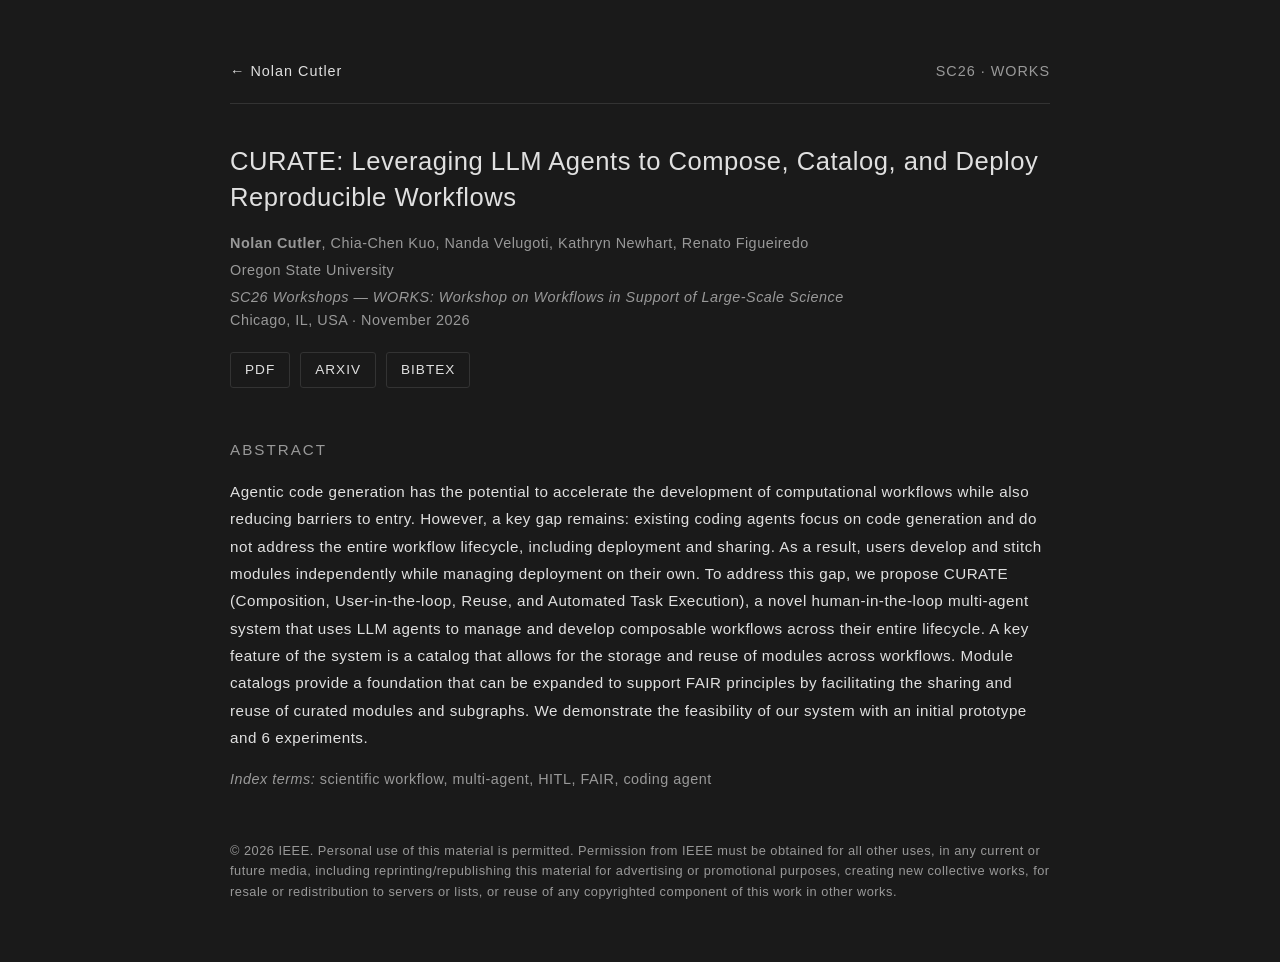
==== curate/index.html @ c0bd3b74 "updates" ====
<!DOCTYPE html>
<html lang="en">
<head>
    <meta charset="UTF-8">
    <meta name="viewport" content="width=device-width, initial-scale=1.0">
    <title>Nolan Cutler - CURATE</title>
    <meta name="description" content="CURATE: Leveraging LLM Agents to Compose, Catalog, and Deploy Reproducible Workflows. Nolan Cutler, Chia-Chen Kuo, Nanda Velugoti, Kathryn Newhart, Renato Figueiredo. SC26 Workshops - WORKS, Chicago, November 2026.">
    <link rel="canonical" href="https://nolcut.github.io/curate/">
    <meta property="og:type" content="article">
    <meta property="og:url" content="https://nolcut.github.io/curate/">
    <meta property="og:title" content="CURATE: Leveraging LLM Agents to Compose, Catalog, and Deploy Reproducible Workflows">
    <meta property="og:description" content="A human-in-the-loop multi-agent system that manages composable scientific workflows across their entire lifecycle. SC26 Workshops - WORKS, Chicago, November 2026.">
    <meta name="twitter:card" content="summary">
    <link rel="stylesheet" href="../style.css">
</head>
<body>
    <div class="container">
        <!-- Back to homepage -->
        <nav class="site-nav">
            <a href="../">&larr; Nolan Cutler</a>
            <span class="nav-venue">SC26 &middot; WORKS</span>
        </nav>

        <!-- Paper -->
        <article>
            <h1 class="paper-title">CURATE: Leveraging LLM Agents to Compose, Catalog, and Deploy Reproducible Workflows</h1>
            <p class="authors"><strong>Nolan Cutler</strong>, Chia-Chen Kuo, Nanda Velugoti, Kathryn Newhart, Renato Figueiredo</p>
            <p class="authors">Oregon State University</p>
            <p class="venue"><em>SC26 Workshops &mdash; WORKS: Workshop on Workflows in Support of Large-Scale Science</em><br>
            Chicago, IL, USA &middot; November 2026</p>

            <div class="pub-links paper-links">
                <a href="Cutler-CURATE-SC26.pdf" class="btn">PDF</a>
                <a href="https://arxiv.org/abs/2608.04270" target="_blank" rel="noopener noreferrer" class="btn">arXiv</a>
                <button type="button" class="btn copy-btn" id="bibtexToggle" aria-expanded="false" aria-controls="bibtexWrap">BibTeX</button>
            </div>

            <div class="bibtex-wrap" id="bibtexWrap">
                <pre class="bibtex" id="bibtexText">@inproceedings{cutler2026curate,
  title     = {{CURATE}: Leveraging {LLM} Agents to Compose, Catalog,
               and Deploy Reproducible Workflows},
  author    = {Cutler, Nolan and Kuo, Chia-Chen and Velugoti, Nanda and
               Newhart, Kathryn and Figueiredo, Renato},
  booktitle = {SC26 Workshops: Workshop on Workflows in Support of
               Large-Scale Science (WORKS)},
  year      = {2026},
  address   = {Chicago, IL, USA},
  publisher = {IEEE},
}</pre>
                <button type="button" class="btn copy-btn" id="copyBibtex">Copy</button>
            </div>

            <section class="paper-section" style="margin-top: 50px;">
                <h2>Abstract</h2>
                <p class="paper-abstract">
                    Agentic code generation has the potential to accelerate the development of computational
                    workflows while also reducing barriers to entry. However, a key gap remains: existing coding
                    agents focus on code generation and do not address the entire workflow lifecycle, including
                    deployment and sharing. As a result, users develop and stitch modules independently while
                    managing deployment on their own. To address this gap, we propose CURATE (Composition,
                    User-in-the-loop, Reuse, and Automated Task Execution), a novel human-in-the-loop multi-agent
                    system that uses LLM agents to manage and develop composable workflows across their entire
                    lifecycle. A key feature of the system is a catalog that allows for the storage and reuse of
                    modules across workflows. Module catalogs provide a foundation that can be expanded to support
                    FAIR principles by facilitating the sharing and reuse of curated modules and subgraphs. We
                    demonstrate the feasibility of our system with an initial prototype and 6 experiments.
                </p>
                <p class="venue" style="margin-top: 16px;"><em>Index terms:</em> scientific workflow, multi-agent, HITL, FAIR, coding agent</p>
            </section>

            <p class="paper-note">
                &copy; 2026 IEEE. Personal use of this material is permitted. Permission from IEEE must be
                obtained for all other uses, in any current or future media, including reprinting/republishing
                this material for advertising or promotional purposes, creating new collective works, for resale
                or redistribution to servers or lists, or reuse of any copyrighted component of this work in
                other works.
            </p>
        </article>
    </div>

    <script>
        // Local to this page - style.css is shared, but script.js is not loaded here
        // (it hard-fails on pages without the homepage photo-modal markup).
        (function () {
            const toggle = document.getElementById('bibtexToggle');
            const wrap = document.getElementById('bibtexWrap');
            const copy = document.getElementById('copyBibtex');
            const text = document.getElementById('bibtexText');

            toggle.addEventListener('click', () => {
                const open = wrap.classList.toggle('active');
                toggle.setAttribute('aria-expanded', String(open));
            });

            copy.addEventListener('click', async () => {
                try {
                    await navigator.clipboard.writeText(text.textContent);
                    copy.textContent = 'Copied';
                } catch {
                    // Clipboard API needs a secure context; fall back to selecting the text.
                    const range = document.createRange();
                    range.selectNodeContents(text);
                    const sel = window.getSelection();
                    sel.removeAllRanges();
                    sel.addRange(range);
                    copy.textContent = 'Press ⌘C';
                }
                setTimeout(() => { copy.textContent = 'Copy'; }, 2000);
            });
        })();
    </script>
</body>
</html>
---- style.css ----
* {
    margin: 0;
    padding: 0;
    box-sizing: border-box;
}

:root {
    --dark-bg: #1a1a1a;
    --darker-bg: #0f0f0f;
    --text-light: #e0e0e0;
    --text-muted: #999999;
    --accent: #00bcd4;
    --accent-dark: #0097a7;
    --border: #333333;
    --transition: all 0.3s ease;
}

html {
    scroll-behavior: smooth;
}

body {
    font-family: -apple-system, BlinkMacSystemFont, 'Segoe UI', Roboto, 'Helvetica Neue', Arial, sans-serif;
    background-color: var(--dark-bg);
    color: var(--text-light);
    line-height: 1.6;
    letter-spacing: 0.5px;
}

.container {
    max-width: 900px;
    margin: 0 auto;
    padding: 60px 40px;
}

/* Header */
header {
    margin-bottom: 60px;
    padding-bottom: 40px;
    border-bottom: 1px solid var(--border);
}

header h1 {
    font-size: 3rem;
    font-weight: 300;
    letter-spacing: 2px;
    margin-bottom: 8px;
}

.name {
    font-weight: 400;
    color: var(--text-light);
}

header .subtitle {
    color: var(--accent);
    font-size: 0.95rem;
    letter-spacing: 1px;
    font-weight: 300;
}

/* Bio Section */
.bio {
    margin-bottom: 80px;
}

.bio-content {
    display: grid;
    grid-template-columns: 1fr 1fr;
    gap: 40px;
    align-items: flex-start;
}

.bio-text {
    color: var(--text-light);
    line-height: 1.8;
    font-size: 0.95rem;
}

.bio-text p {
    margin-bottom: 16px;
}

.bio-text p:last-child {
    margin-bottom: 0;
}

.research-link {
    color: #77d7ff;
    text-decoration: none;
    transition: var(--transition);
}

.research-link:hover,
.research-link:focus {
    color: #77d7ff;
    text-decoration: underline;
}

.bio-images {
    display: flex;
    flex-direction: column;
    gap: 20px;
}

.bio-images img {
    width: 100%;
    border-radius: 4px;
    opacity: 0.9;
    transition: var(--transition);
}

.bio-images img:hover {
    opacity: 1;
}

/* Hobbies Section */
.hobbies {
    margin-bottom: 80px;
}

.hobbies h2 {
    font-size: 1.5rem;
    font-weight: 300;
    letter-spacing: 2px;
    margin-bottom: 40px;
    color: var(--text-light);
}

.hobbies-text {
    color: var(--text-light);
    line-height: 1.8;
    font-size: 0.95rem;
    margin-bottom: 30px;
}

.hobbies-grid {
    display: grid;
    grid-template-columns: repeat(auto-fill, minmax(240px, 1fr));
    gap: 20px;
}

.hobby-item {
    position: relative;
    overflow: hidden;
    border-radius: 4px;
    display: flex;
    flex-direction: column;
}

.hobby-image-wrapper {
    position: relative;
    width: 100%;
    height: 240px;
    overflow: hidden;
}

.hobby-item img {
    width: 100%;
    height: 240px;
    object-fit: cover;
    transition: var(--transition);
    opacity: 0.85;
}

.hobby-item:hover img {
    opacity: 1;
    transform: scale(1.02);
}

/* Location overlay - appears on hover */
.hobby-location {
    position: absolute;
    bottom: 0;
    left: 0;
    right: 0;
    background: rgba(0, 0, 0, 0.7);
    color: var(--accent);
    padding: 12px;
    font-size: 0.9rem;
    font-weight: 500;
    text-align: center;
    transform: translateY(100%);
    transition: var(--transition);
}

.hobby-item:hover .hobby-location {
    transform: translateY(0);
}

/* Info button */
.hobby-info-btn {
    position: absolute;
    top: 8px;
    right: 8px;
    width: 32px;
    height: 32px;
    border-radius: 50%;
    background-color: rgba(0, 188, 212, 0.2);
    border: 1px solid var(--accent);
    color: var(--accent);
    font-size: 1.2rem;
    font-weight: 300;
    cursor: pointer;
    transition: var(--transition);
    display: flex;
    align-items: center;
    justify-content: center;
    opacity: 0;
    z-index: 10;
}

.hobby-item:hover .hobby-info-btn {
    opacity: 1;
}

.hobby-info-btn:hover {
    background-color: rgba(0, 188, 212, 0.4);
    transform: scale(1.1);
}

.hobby-caption {
    display: none;
}

/* Modal Styles */
.photo-modal {
    display: none;
    position: fixed;
    top: 0;
    left: 0;
    right: 0;
    bottom: 0;
    background-color: rgba(0, 0, 0, 0.85);
    z-index: 1000;
    justify-content: center;
    align-items: center;
    opacity: 0;
    transition: opacity 0.3s ease;
}

.photo-modal.active {
    display: flex;
    opacity: 1;
}

.photo-modal-content {
    position: relative;
    background-color: var(--dark-bg);
    border: 1px solid var(--border);
    border-radius: 8px;
    padding: 40px;
    max-width: 500px;
    width: 90%;
    max-height: 80vh;
    overflow-y: auto;
    animation: modalSlideIn 0.3s ease;
}

@keyframes modalSlideIn {
    from {
        transform: translateY(-50px);
        opacity: 0;
    }
    to {
        transform: translateY(0);
        opacity: 1;
    }
}

.photo-modal-close {
    position: absolute;
    top: 12px;
    right: 16px;
    background: none;
    border: none;
    color: var(--text-muted);
    font-size: 2rem;
    cursor: pointer;
    transition: var(--transition);
    width: 40px;
    height: 40px;
    display: flex;
    align-items: center;
    justify-content: center;
}

.photo-modal-close:hover {
    color: var(--accent);
}

#modalText {
    color: var(--text-light);
    line-height: 1.8;
    font-size: 1rem;
    margin: 0;
}

/* Publications Section */
.publications {
    margin-bottom: 60px;
}

.publications h2 {
    font-size: 1.5rem;
    font-weight: 300;
    letter-spacing: 2px;
    margin-bottom: 40px;
    color: var(--text-light);
}

.publications-list {
    display: grid;
    grid-template-columns: 1fr;
    gap: 40px;
}

.section-divider {
    border: none;
    border-top: 1px solid var(--border);
    margin: 40px 0;
}

.publication {
    padding-bottom: 30px;
    border-bottom: 1px solid var(--border);
}

.publication:last-child {
    border-bottom: none;
}

.pub-header {
    display: flex;
    justify-content: space-between;
    align-items: flex-start;
    gap: 20px;
    margin-bottom: 8px;
}

.pub-header h3 {
    font-size: 1.1rem;
    font-weight: 400;
    color: var(--text-light);
}

.year {
    color: var(--text-muted);
    font-size: 0.9rem;
    white-space: nowrap;
}

.authors {
    color: var(--text-muted);
    font-size: 0.9rem;
    margin-bottom: 4px;
}

.venue {
    color: var(--text-muted);
    font-size: 0.9rem;
    margin-bottom: 12px;
}

.pub-links {
    display: flex;
    gap: 10px;
}

.btn {
    display: inline-block;
    padding: 6px 14px;
    border: 1px solid var(--border);
    border-radius: 3px;
    color: var(--text-light);
    text-decoration: none;
    font-size: 0.85rem;
    letter-spacing: 1px;
    text-transform: uppercase;
    transition: var(--transition);
}

.btn:hover {
    border-color: var(--accent);
    color: var(--accent);
    background-color: rgba(0, 188, 212, 0.05);
}

/* Projects Section */
.projects {
    margin-bottom: 60px;
}

.projects h2 {
    font-size: 1.5rem;
    font-weight: 300;
    letter-spacing: 2px;
    margin-bottom: 40px;
    color: var(--text-light);
}

.projects-list {
    display: grid;
    grid-template-columns: 1fr;
    gap: 40px;
}

.project {
    padding-bottom: 30px;
    border-bottom: 1px solid var(--border);
}

.project:last-child {
    border-bottom: none;
}

.project-header {
    display: flex;
    justify-content: space-between;
    align-items: flex-start;
    gap: 20px;
    margin-bottom: 12px;
}

.project-header h3 {
    font-size: 1.1rem;
    font-weight: 400;
    color: var(--text-light);
}

.project-description {
    color: var(--text-muted);
    font-size: 0.9rem;
    margin-bottom: 20px;
    line-height: 1.7;
}

.project-image {
    max-width: 100%;
    height: auto;
    margin-bottom: 20px;
    border-radius: 4px;
    border: 1px solid var(--border);
    display: block;
}

.project-links {
    display: flex;
    gap: 10px;
}

/* Social Links */
.social-links {
    display: flex;
    justify-content: center;
    gap: 30px;
}

.social-links a {
    color: var(--text-light);
    transition: var(--transition);
    display: flex;
    align-items: center;
    justify-content: center;
}

.social-links a:hover {
    color: var(--accent);
}

.social-links svg {
    width: 24px;
    height: 24px;
}

/* Paper Page (curate/) */
.site-nav {
    display: flex;
    justify-content: space-between;
    align-items: baseline;
    gap: 20px;
    padding-bottom: 20px;
    margin-bottom: 40px;
    border-bottom: 1px solid var(--border);
    font-size: 0.9rem;
}

.site-nav a {
    color: var(--text-light);
    text-decoration: none;
    letter-spacing: 1px;
    transition: var(--transition);
}

.site-nav a:hover,
.site-nav a:focus {
    color: var(--accent);
}

.site-nav .nav-venue {
    color: var(--text-muted);
    letter-spacing: 1px;
    white-space: nowrap;
}

.paper-title {
    font-size: 1.6rem;
    font-weight: 400;
    line-height: 1.4;
    color: var(--text-light);
    margin-bottom: 16px;
}

.paper-links {
    flex-wrap: wrap;
    margin-top: 20px;
}

.paper-section {
    margin-bottom: 50px;
}

.paper-section h2 {
    font-size: 0.95rem;
    font-weight: 300;
    letter-spacing: 2px;
    text-transform: uppercase;
    color: var(--text-muted);
    margin-bottom: 16px;
}

.paper-abstract {
    font-size: 0.95rem;
    line-height: 1.8;
    color: var(--text-light);
}

.bibtex-wrap {
    display: none;
}

.bibtex-wrap.active {
    display: block;
}

.bibtex {
    background-color: var(--darker-bg);
    border: 1px solid var(--border);
    border-radius: 3px;
    padding: 20px;
    overflow-x: auto;
    font-family: ui-monospace, SFMono-Regular, Menlo, Consolas, monospace;
    font-size: 0.8rem;
    line-height: 1.7;
    letter-spacing: 0;
    color: var(--text-light);
    margin-bottom: 12px;
}

.copy-btn {
    background: none;
    cursor: pointer;
    font-family: inherit;
}

.paper-note {
    font-size: 0.8rem;
    color: var(--text-muted);
    margin-top: 40px;
}

/* Responsive Design */
@media (max-width: 768px) {
    .container {
        padding: 40px 24px;
    }

    header h1 {
        font-size: 2.2rem;
    }

    .bio-content {
        grid-template-columns: 1fr;
        gap: 30px;
    }

    .pub-header {
        flex-direction: column;
        gap: 4px;
    }

    .year {
        white-space: normal;
    }

    .social-links {
        gap: 20px;
    }

    .paper-title {
        font-size: 1.35rem;
    }

    .site-nav {
        font-size: 0.85rem;
    }
}

@media (max-width: 480px) {
    .container {
        padding: 30px 16px;
    }

    header h1 {
        font-size: 1.8rem;
        letter-spacing: 1px;
    }

    .publications h2 {
        font-size: 1.2rem;
    }

    .bio-text {
        font-size: 0.9rem;
    }

    .pub-header h3 {
        font-size: 1rem;
    }

    .social-links {
        gap: 15px;
    }

    .social-links svg {
        width: 20px;
        height: 20px;
    }

    .paper-title {
        font-size: 1.2rem;
    }

    /* Phones are the whole QR audience - keep the back link uncrowded */
    .site-nav .nav-venue {
        display: none;
    }

    .bibtex {
        font-size: 0.7rem;
        padding: 14px;
    }
}
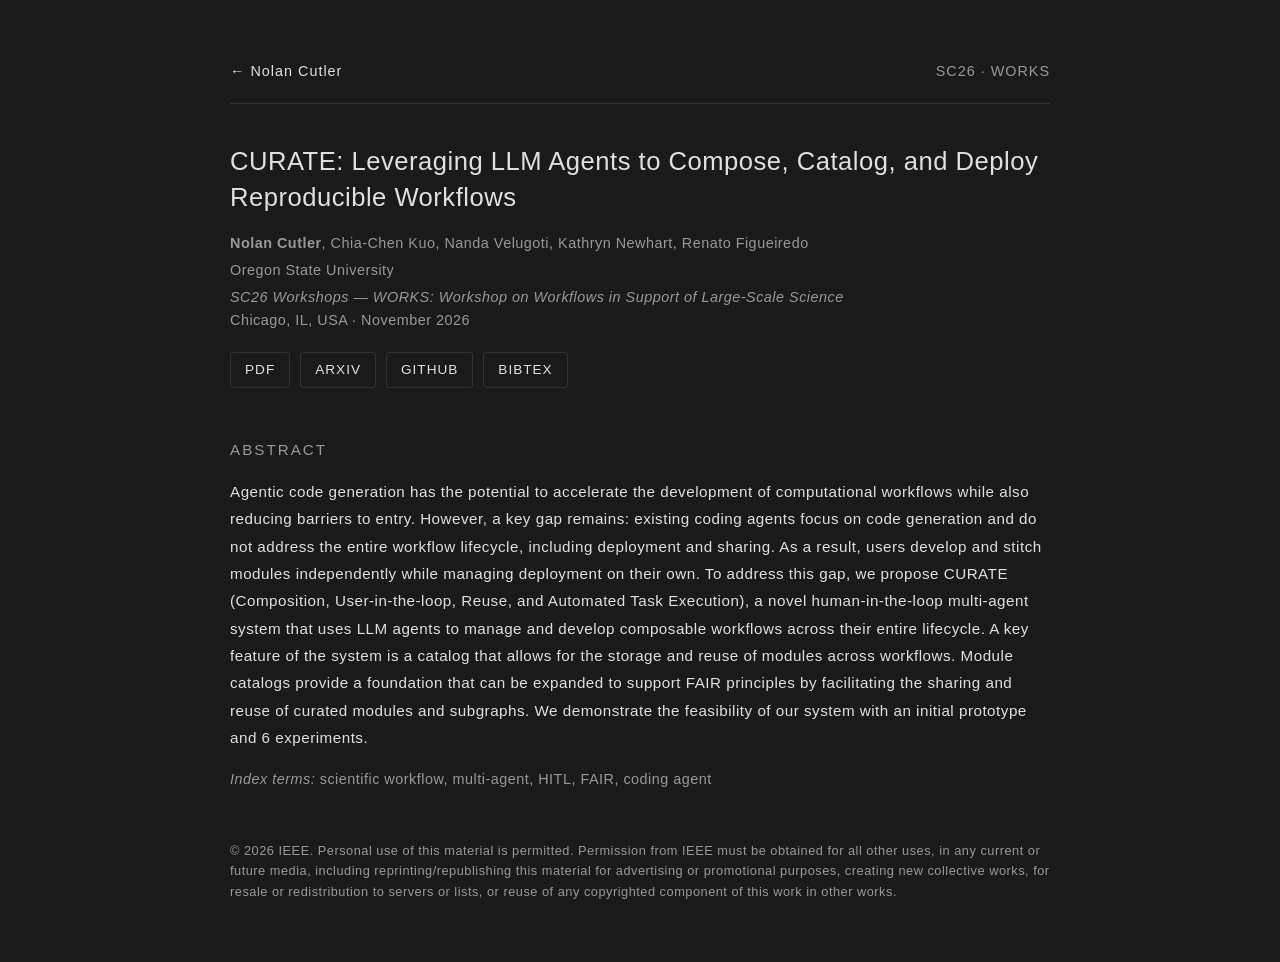
==== commit 7020fd1b: "github repo" ====
--- a/curate/index.html
+++ b/curate/index.html
@@ -32,6 +32,7 @@
             <div class="pub-links paper-links">
                 <a href="Cutler-CURATE-SC26.pdf" class="btn">PDF</a>
                 <a href="https://arxiv.org/abs/2608.04270" target="_blank" rel="noopener noreferrer" class="btn">arXiv</a>
+                <a href="https://github.com/nolcut/CURATE-prototype" target="_blank" rel="noopener noreferrer" class="btn">GitHub</a>
                 <button type="button" class="btn copy-btn" id="bibtexToggle" aria-expanded="false" aria-controls="bibtexWrap">BibTeX</button>
             </div>
 
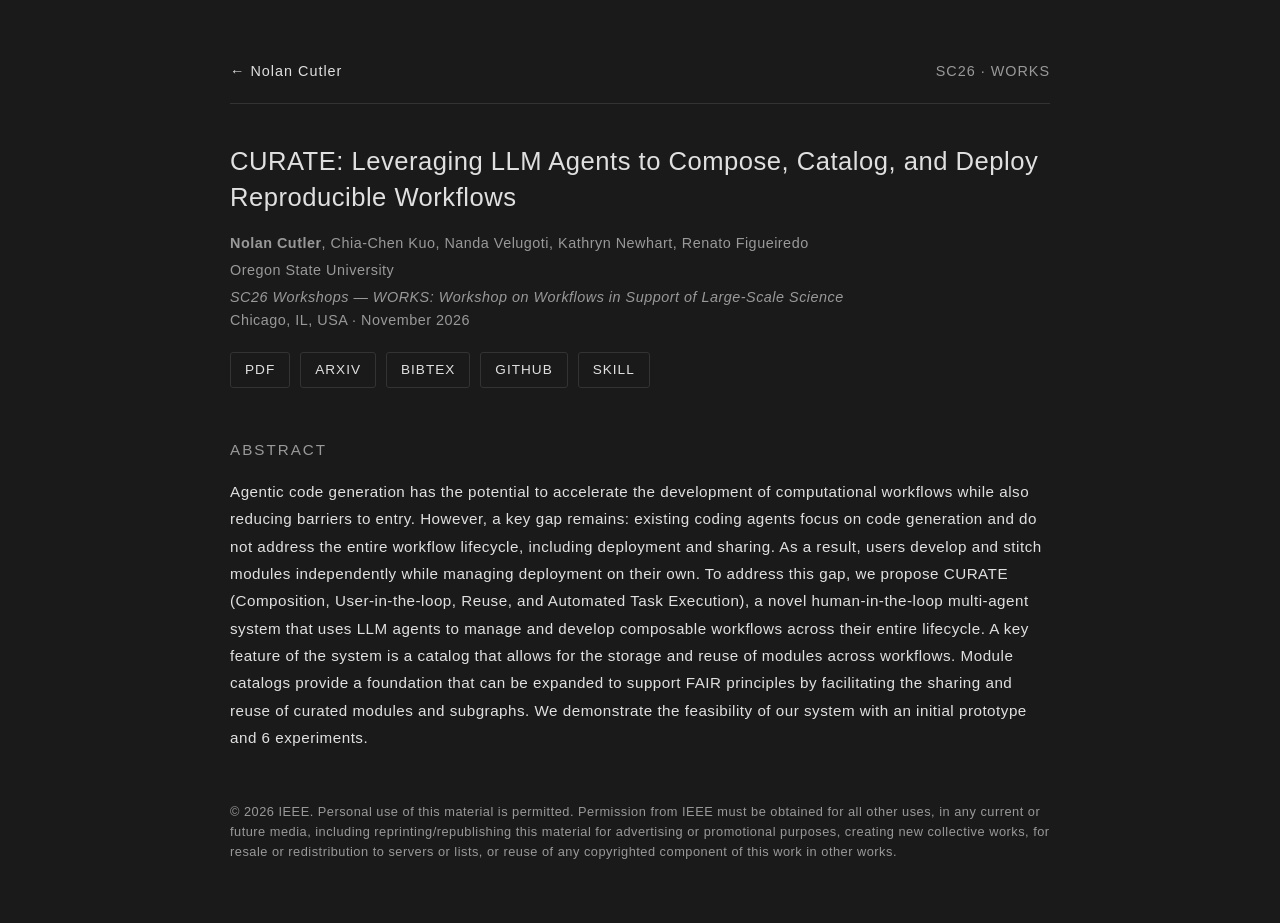
==== commit 9973e466: "skill" ====
--- a/curate/index.html
+++ b/curate/index.html
@@ -32,8 +32,9 @@
             <div class="pub-links paper-links">
                 <a href="Cutler-CURATE-SC26.pdf" class="btn">PDF</a>
                 <a href="https://arxiv.org/abs/2608.04270" target="_blank" rel="noopener noreferrer" class="btn">arXiv</a>
+                <button type="button" class="btn copy-btn" id="bibtexToggle" aria-expanded="false" aria-controls="bibtexWrap">BibTeX</button>
                 <a href="https://github.com/nolcut/CURATE-prototype" target="_blank" rel="noopener noreferrer" class="btn">GitHub</a>
-                <button type="button" class="btn copy-btn" id="bibtexToggle" aria-expanded="false" aria-controls="bibtexWrap">BibTeX</button>
+                <a href="https://github.com/CURATE-skills" target="_blank" rel="noopener noreferrer" class="btn">Skill</a>
             </div>
 
             <div class="bibtex-wrap" id="bibtexWrap">
@@ -66,7 +67,6 @@
                     FAIR principles by facilitating the sharing and reuse of curated modules and subgraphs. We
                     demonstrate the feasibility of our system with an initial prototype and 6 experiments.
                 </p>
-                <p class="venue" style="margin-top: 16px;"><em>Index terms:</em> scientific workflow, multi-agent, HITL, FAIR, coding agent</p>
             </section>
 
             <p class="paper-note">
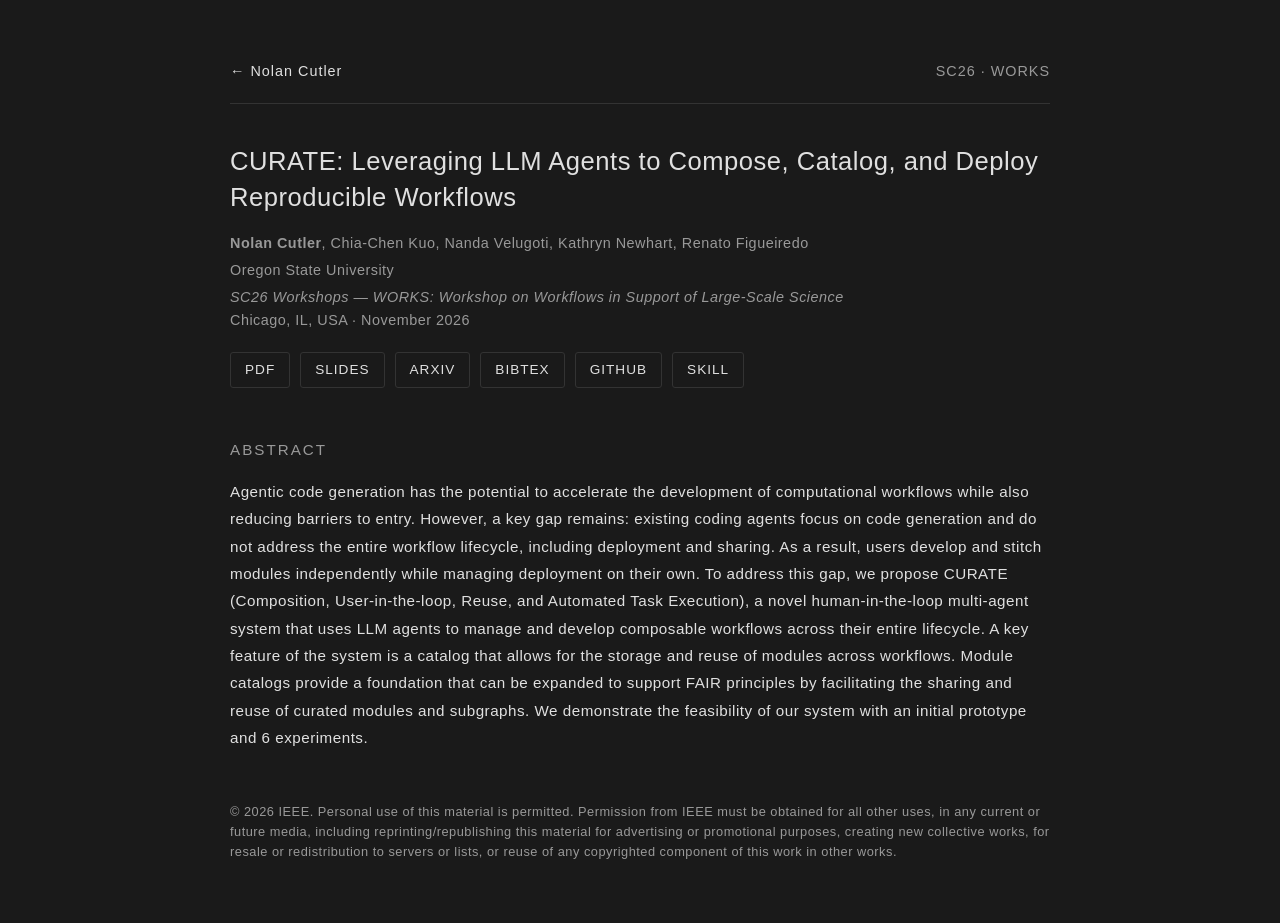
==== commit 64cb2b85: "slides" ====
--- a/curate/index.html
+++ b/curate/index.html
@@ -31,6 +31,7 @@
 
             <div class="pub-links paper-links">
                 <a href="Cutler-CURATE-SC26.pdf" class="btn">PDF</a>
+                <a href="Cutler-CURATE-SC26-slides.pdf" class="btn">Slides</a>
                 <a href="https://arxiv.org/abs/2608.04270" target="_blank" rel="noopener noreferrer" class="btn">arXiv</a>
                 <button type="button" class="btn copy-btn" id="bibtexToggle" aria-expanded="false" aria-controls="bibtexWrap">BibTeX</button>
                 <a href="https://github.com/nolcut/CURATE-prototype" target="_blank" rel="noopener noreferrer" class="btn">GitHub</a>
